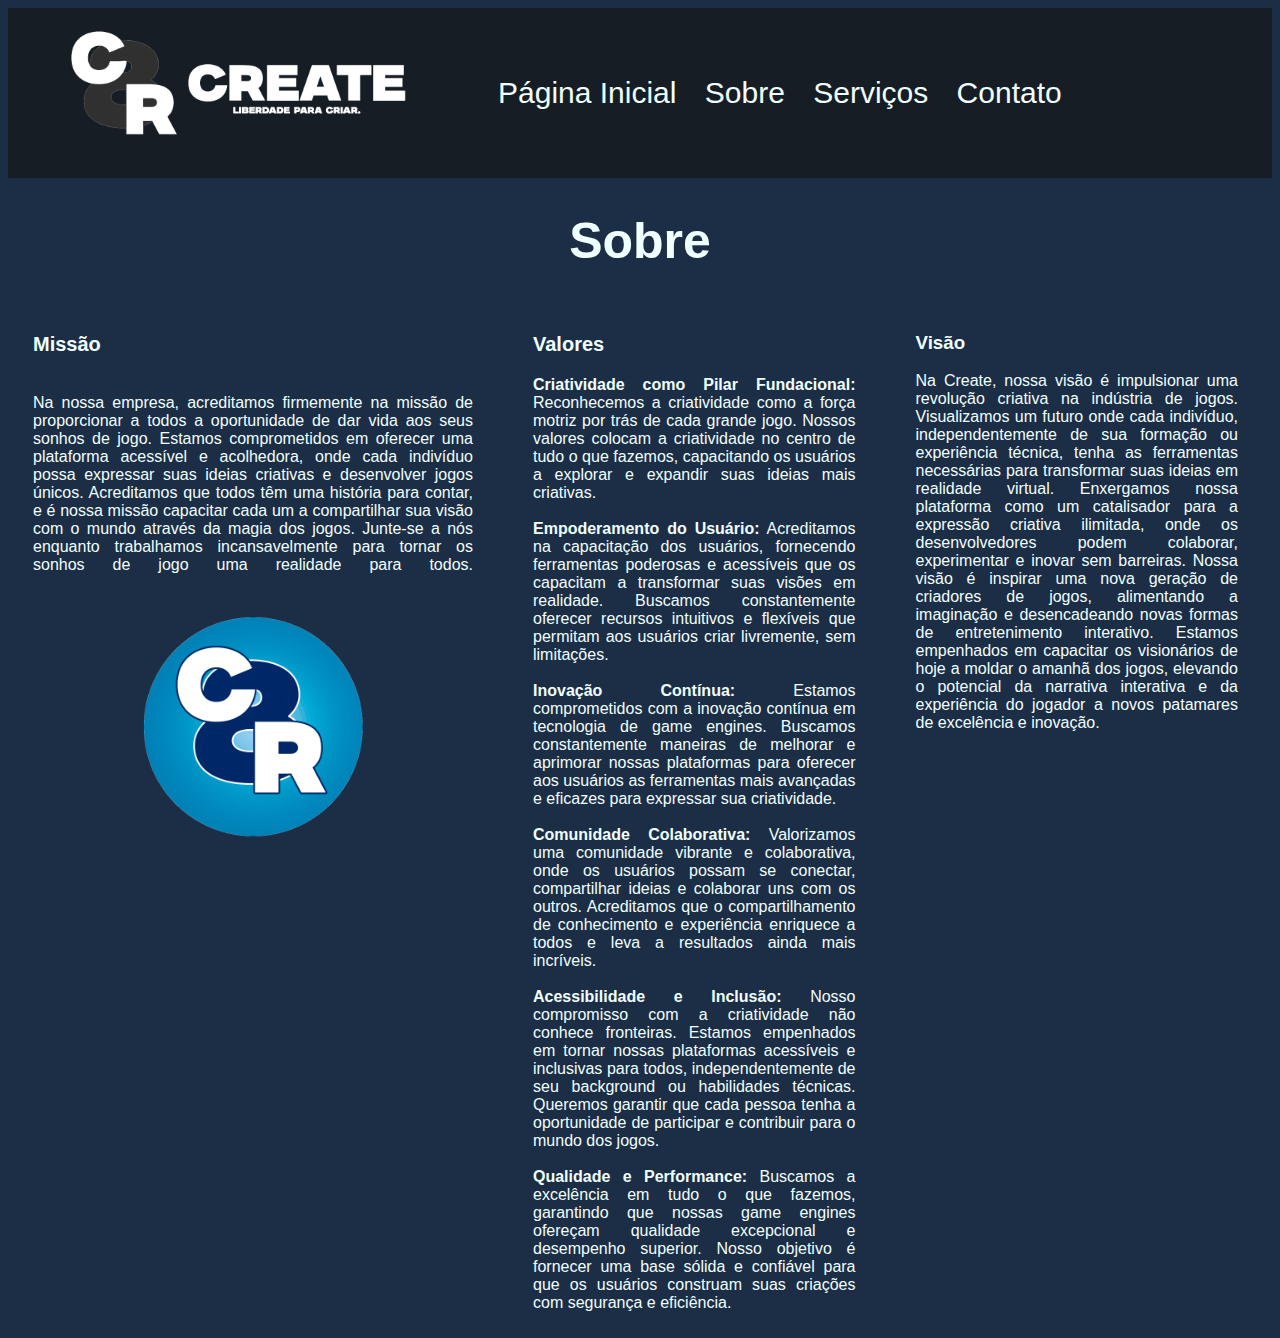
==== about.html @ cc88818c "Add files via upload" ====
<!DOCTYPE html>
<html lang="pt-br">
<head>
    <meta charset="UTF-8">
    <meta name="viewport" content="width=device-width, initial-scale=1.0">
    <title>Create</title>
    <link rel="stylesheet" href="../CSS/about.css">
    <link rel="icon" type="image/png" href="../Imagens/Logo-32x32.png">
</head>
<body>
    <header>
        <div id="logo">
          <img src="../Imagens/Logo-Principal-PNG.png" alt="Logo da Minha Empresa">
        </div>
        <nav>
          <ul>
            <li><a href="../HTML/index.html">Página Inicial</a></li>
            <li><a href="../HTML/about.html">Sobre</a></li>
            <li><a href="../HTML/service.html">Serviços</a></li>
            <li><a href="../HTML/contato.html">Contato</a></li>
          </ul>
        </nav>
    </header>

    <h1 class="Sobre" style="font-size: 50px;">Sobre</h1>
    
    <div id="texto">
      
     <div class="container">
      <div class="missão">
        <h3 style="font-size: 20px">Missão</h3>
        
      <p><br> Na nossa empresa, acreditamos firmemente na missão de proporcionar a todos a oportunidade de dar vida aos seus sonhos
         de jogo. Estamos comprometidos em oferecer uma plataforma acessível e acolhedora, onde cada indivíduo possa expressar
         suas ideias criativas e desenvolver jogos únicos. Acreditamos que todos têm uma história para contar, e é nossa missão
         capacitar cada um a compartilhar sua visão com o mundo através da magia dos jogos. Junte-se a nós enquanto trabalhamos
         incansavelmente para tornar os sonhos de jogo uma realidade para todos. <img class="logoredonda" src="../Imagens/Logo-Redonda-PNG.png"></p></div>

    <div class="valores"><h3 style="font-size: 20px">Valores</h3>
      <p> <b>Criatividade como Pilar Fundacional:</b> Reconhecemos a criatividade como a força motriz por trás de cada grande jogo.
          Nossos valores colocam a criatividade no centro de tudo o que fazemos, capacitando os usuários a explorar e expandir
          suas ideias mais criativas.<br>
          <br>
          <b>Empoderamento do Usuário:</b> Acreditamos na capacitação dos usuários, fornecendo ferramentas poderosas e acessíveis que
          os capacitam a transformar suas visões em realidade. Buscamos constantemente oferecer recursos intuitivos e flexíveis
          que permitam aos usuários criar livremente, sem limitações.<br>
          <br>
          <b>Inovação Contínua:</b> Estamos comprometidos com a inovação contínua em tecnologia de game engines. Buscamos constantemente
          maneiras de melhorar e aprimorar nossas plataformas para oferecer aos usuários as ferramentas mais avançadas e eficazes
          para expressar sua criatividade.<br>
          <br>
          <b>Comunidade Colaborativa:</b> Valorizamos uma comunidade vibrante e colaborativa, onde os usuários possam se conectar,
          compartilhar ideias e colaborar uns com os outros. Acreditamos que o compartilhamento de conhecimento e experiência
          enriquece a todos e leva a resultados ainda mais incríveis.<br>
          <br>
          <b>Acessibilidade e Inclusão:</b> Nosso compromisso com a criatividade não conhece fronteiras. Estamos empenhados em tornar
          nossas plataformas acessíveis e inclusivas para todos, independentemente de seu background ou habilidades técnicas.
          Queremos garantir que cada pessoa tenha a oportunidade de participar e contribuir para o mundo dos jogos.<br>
          <br>
          <b>Qualidade e Performance:</b> Buscamos a excelência em tudo o que fazemos, garantindo que nossas game engines ofereçam
          qualidade excepcional e desempenho superior. Nosso objetivo é fornecer uma base sólida e confiável para que os usuários
          construam suas criações com segurança e eficiência.</p></div>

        <div class="visão"><h3>Visão</h3>
          <p>Na Create, nossa visão é impulsionar uma revolução criativa na indústria de jogos. Visualizamos um futuro onde
               cada indivíduo, independentemente de sua formação ou experiência técnica, tenha as ferramentas necessárias para transformar suas ideias em realidade 
               virtual. Enxergamos nossa plataforma como um catalisador para a expressão criativa ilimitada, onde os desenvolvedores podem colaborar, experimentar e
               inovar sem barreiras. Nossa visão é inspirar uma nova geração de criadores de jogos, alimentando a imaginação e desencadeando novas formas de
               entretenimento interativo. Estamos empenhados em capacitar os visionários de hoje a moldar o amanhã dos jogos, elevando o potencial da narrativa
               interativa e da experiência do jogador a novos patamares de excelência e inovação.</p></div>
    </div>
</body>
</html>
---- CSS/about.css ----
header {
    background: rgb(23, 29, 37);
    height: 150px;
    display: flex;
    align-items: center;
    padding: 10px 20px;
  }
  
  #logo {
    max-width: 450px;
    margin-left: 20px;
  }
  
  nav ul {
    list-style-type: none;
    margin: 0;
    padding: 0;
    font-family: sans-serif;
    font-size: 30px;
    text-align: center;

    margin-left: 0%;
  }
  
  nav ul li {
    display: inline;
    margin-right: 20px;
  }
  
  nav ul li a {
    color: azure;
    text-decoration: none;
  }
  
  nav ul li a:hover {
    text-decoration: underline;
  }
  
  body {
    background: rgb(28, 45, 70);
  }
  
  
  img {
    padding: 20px;
    width: 80%;
    height: auto;
  }

  #texto {
    position: absolute;
  font-family: sans-serif;
  color: azure;
  margin-left: 20px;
  display: flex;
  width: 100%;
  max-width: 1800px;
  margin: 0 auto;
  }

  .missão, .valores, .visão {
   flex: 1;
   margin: 10px;
   text-align: justify;
   margin-right: 50px;
  }

.missão {
  margin-left: 25px;
}

  #logo_redonda {
    width: 600px;
    margin-right: 20px;
    float: left;
    height: auto;
  }

  .container {
    display: flex;
    justify-content: center;
  }

  .Sobre  {
    text-align: center;
    font-family: sans-serif;
  color: azure;
  }

  .logoredonda {
    max-width: fit-content;
    margin-top: 20px;
    width: 400px;
  }
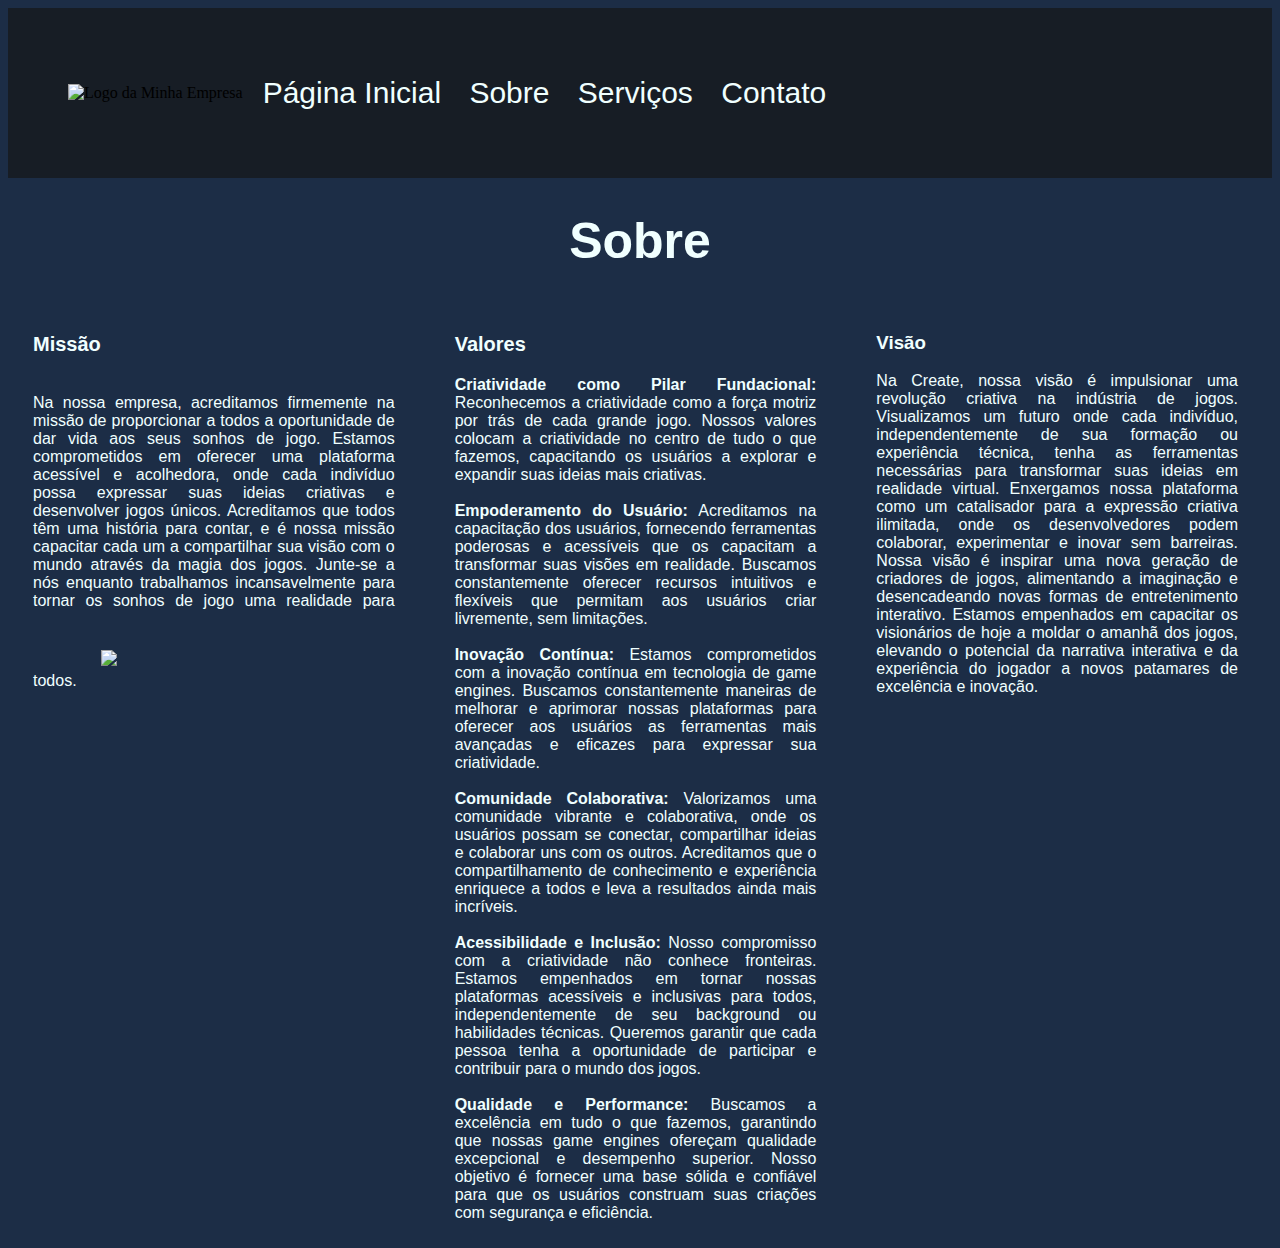
==== commit 3fe5517f: "Update about.html" ====
--- a/about.html
+++ b/about.html
@@ -4,8 +4,8 @@
     <meta charset="UTF-8">
     <meta name="viewport" content="width=device-width, initial-scale=1.0">
     <title>Create</title>
-    <link rel="stylesheet" href="../CSS/about.css">
-    <link rel="icon" type="image/png" href="../Imagens/Logo-32x32.png">
+    <link rel="stylesheet" href="src/CSS/about.css">
+    <link rel="icon" type="image/png" href="src/Imagens/Logo-32x32.png">
 </head>
 <body>
     <header>
@@ -70,4 +70,4 @@
                interativa e da experiência do jogador a novos patamares de excelência e inovação.</p></div>
     </div>
 </body>
-</html>+</html>
--- a/src/CSS/about.css
+++ b/src/CSS/about.css
@@ -0,0 +1,94 @@
+header {
+    background: rgb(23, 29, 37);
+    height: 150px;
+    display: flex;
+    align-items: center;
+    padding: 10px 20px;
+  }
+  
+  #logo {
+    max-width: 450px;
+    margin-left: 20px;
+  }
+  
+  nav ul {
+    list-style-type: none;
+    margin: 0;
+    padding: 0;
+    font-family: sans-serif;
+    font-size: 30px;
+    text-align: center;
+
+    margin-left: 0%;
+  }
+  
+  nav ul li {
+    display: inline;
+    margin-right: 20px;
+  }
+  
+  nav ul li a {
+    color: azure;
+    text-decoration: none;
+  }
+  
+  nav ul li a:hover {
+    text-decoration: underline;
+  }
+  
+  body {
+    background: rgb(28, 45, 70);
+  }
+  
+  
+  img {
+    padding: 20px;
+    width: 80%;
+    height: auto;
+  }
+
+  #texto {
+    position: absolute;
+  font-family: sans-serif;
+  color: azure;
+  margin-left: 20px;
+  display: flex;
+  width: 100%;
+  max-width: 1800px;
+  margin: 0 auto;
+  }
+
+  .missão, .valores, .visão {
+   flex: 1;
+   margin: 10px;
+   text-align: justify;
+   margin-right: 50px;
+  }
+
+.missão {
+  margin-left: 25px;
+}
+
+  #logo_redonda {
+    width: 600px;
+    margin-right: 20px;
+    float: left;
+    height: auto;
+  }
+
+  .container {
+    display: flex;
+    justify-content: center;
+  }
+
+  .Sobre  {
+    text-align: center;
+    font-family: sans-serif;
+  color: azure;
+  }
+
+  .logoredonda {
+    max-width: fit-content;
+    margin-top: 20px;
+    width: 400px;
+  }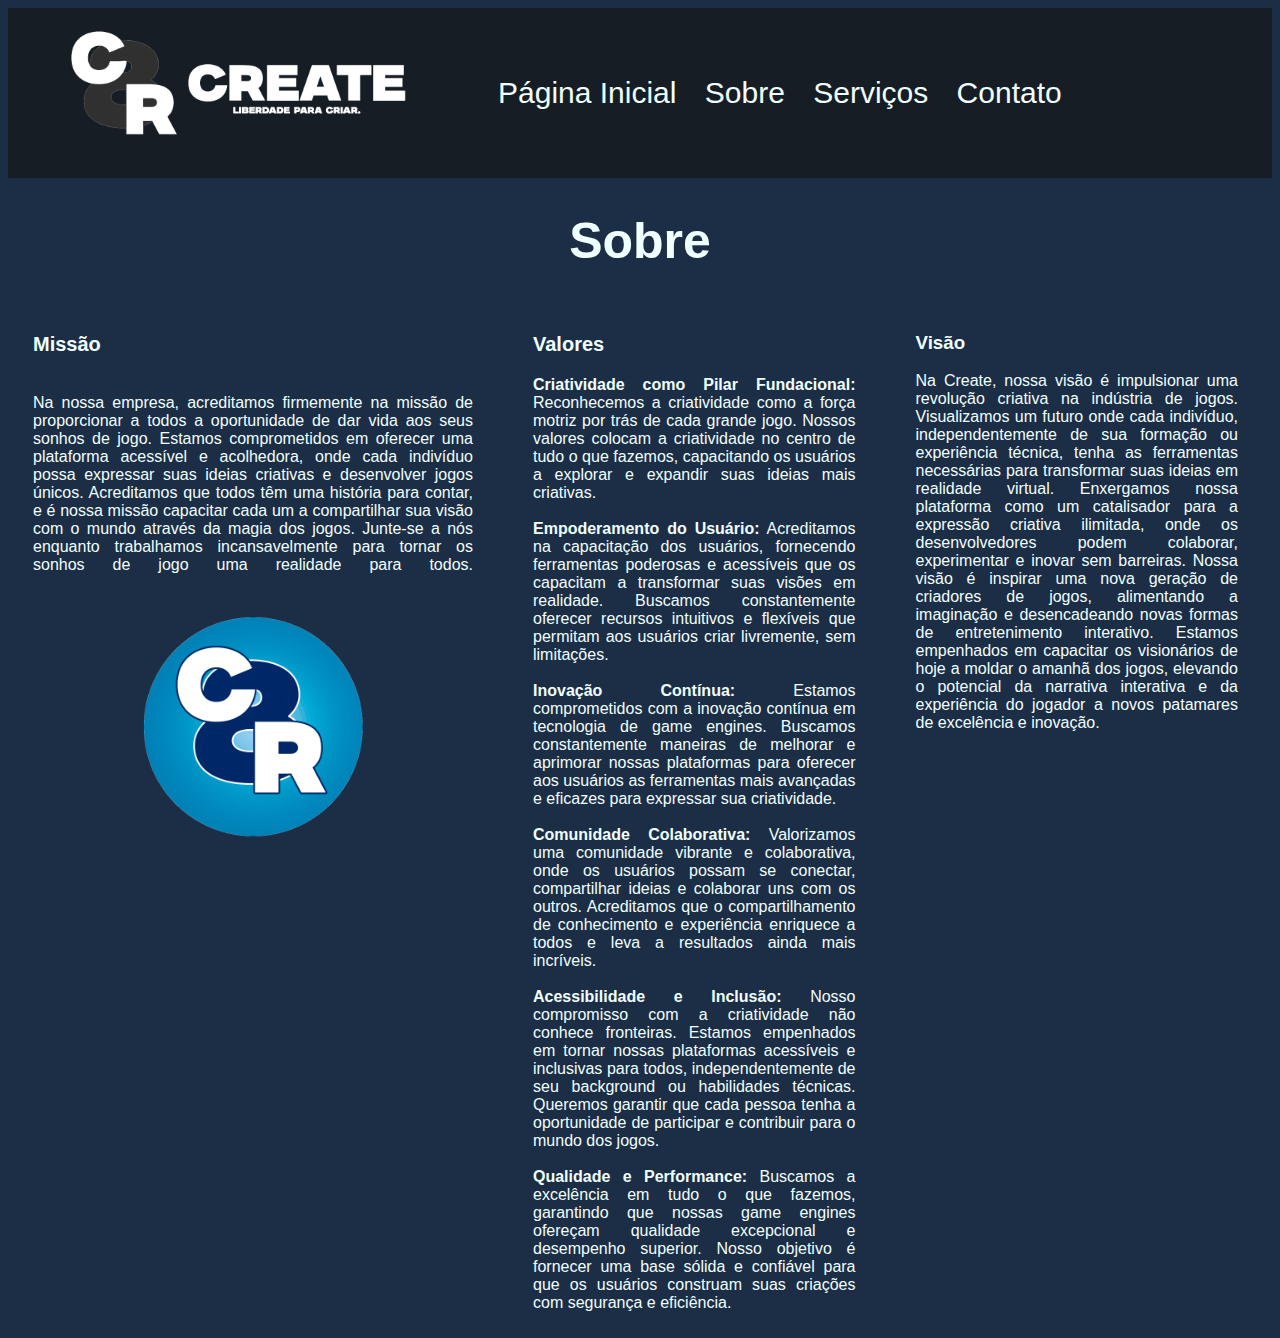
==== commit 43d865d8: "Update about.html" ====
--- a/about.html
+++ b/about.html
@@ -10,14 +10,14 @@
 <body>
     <header>
         <div id="logo">
-          <img src="../Imagens/Logo-Principal-PNG.png" alt="Logo da Minha Empresa">
+          <img src="src/Imagens/Logo-Principal-PNG.png" alt="Logo da Minha Empresa">
         </div>
         <nav>
           <ul>
-            <li><a href="../HTML/index.html">Página Inicial</a></li>
-            <li><a href="../HTML/about.html">Sobre</a></li>
-            <li><a href="../HTML/service.html">Serviços</a></li>
-            <li><a href="../HTML/contato.html">Contato</a></li>
+            <li><a href="index.html">Página Inicial</a></li>
+            <li><a href="about.html">Sobre</a></li>
+            <li><a href="service.html">Serviços</a></li>
+            <li><a href="contato.html">Contato</a></li>
           </ul>
         </nav>
     </header>
@@ -34,7 +34,7 @@
          de jogo. Estamos comprometidos em oferecer uma plataforma acessível e acolhedora, onde cada indivíduo possa expressar
          suas ideias criativas e desenvolver jogos únicos. Acreditamos que todos têm uma história para contar, e é nossa missão
          capacitar cada um a compartilhar sua visão com o mundo através da magia dos jogos. Junte-se a nós enquanto trabalhamos
-         incansavelmente para tornar os sonhos de jogo uma realidade para todos. <img class="logoredonda" src="../Imagens/Logo-Redonda-PNG.png"></p></div>
+         incansavelmente para tornar os sonhos de jogo uma realidade para todos. <img class="logoredonda" src="src/Imagens/Logo-Redonda-PNG.png"></p></div>
 
     <div class="valores"><h3 style="font-size: 20px">Valores</h3>
       <p> <b>Criatividade como Pilar Fundacional:</b> Reconhecemos a criatividade como a força motriz por trás de cada grande jogo.
